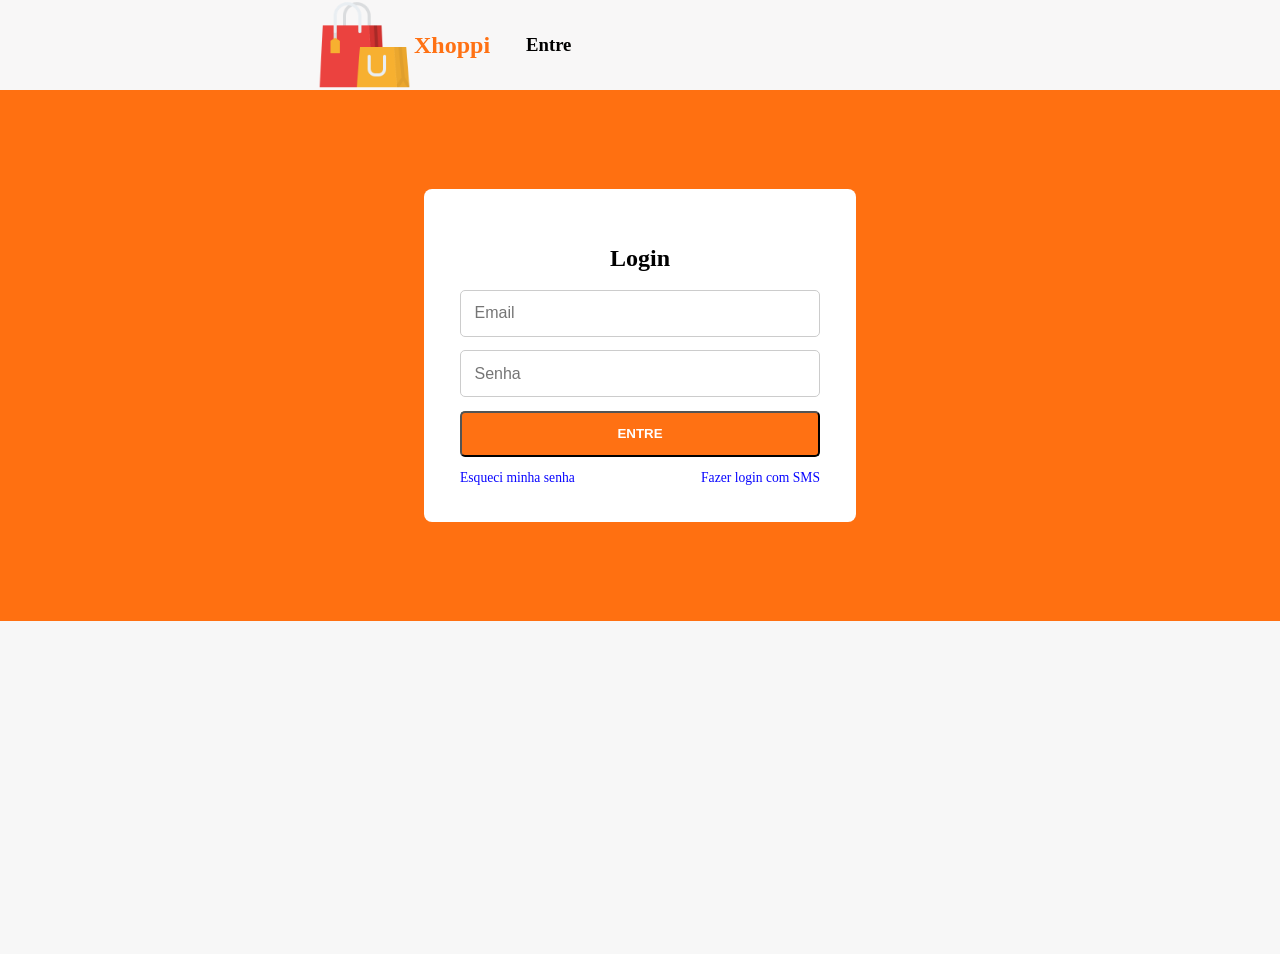
==== view/index.html @ 0ce57cff "Realizando a montagem da Página Index" ====
<!DOCTYPE html>
<html lang="pt-BR">
<head>
    <meta charset="UTF-8">
    <meta name="viewport" content="width=device-width, initial-scale=1.0">
    <title>Login</title>
    <link rel="stylesheet" href="/assets/style.css">
</head>
<body>

    <section class="barra-inicial">
        <img class="logo" src="../assets/img/logo-xhoppi.png">
        <section class="conteudo-inicial">
            <h2>Xhoppi</h2>
        </section>
        <h3>Entre</h3>
        <p>Precisa de Ajuda?</p>
    </section>

   <section class="fundo">
    <section class="forms">
        <h2>Login</h2>

        <input type="email" placeholder="Email"  required>
        <input type="password" placeholder="Senha" required>

        <button class="btn-entrar">ENTRE</button>

        <div class="links-linha">
            <a href="#">Esqueci minha senha</a>
            <a href="#">Fazer login com SMS</a>
        </div>
    </section>
</section>

    <section class="rodape">
        
        <section class="info">

        </section>
    </section>
    
</body>
</html>
---- assets/style.css ----
body{
    margin:0px;
}

img.logo{
    height: 11vh;
    width: auto;
}


.conteudo-inicial h2{
    flex-direction: row;
    color:rgba(255, 102, 0, 0.925)
}

.barra-inicial{
    align-items: center;
    padding-right: 35vh;
    padding-left: 35vh;
    display: flex;
    background-color: rgb(248, 247, 247);
    width: 100%;
    height: 10vh;
}

.barra-inicial h3{
    padding: 4vh;
}

.barra-inicial p{
    color:rgba(255, 102, 0, 0.925);
    padding-left:  80vh;
    align-items: end;
}

.fundo{
    display: flex;
    justify-content: center;
    align-items: center;
    height: 59vh;
    width: 100%;
    background-color: rgba(255, 102, 0, 0.932);
}

.forms{
    display: flex;
    flex-direction: column;
    width: 40vh;
    padding: 4vh;
    background-color: rgb(255, 255, 255);
    border-radius: 8px;
}

.forms h2{
    text-align: center;
    margin-bottom: 2vh;
}

.forms input{
    padding: 1.5vh;
    margin-bottom: 1.5vh;
    border: 1px solid #ccc;
    border-radius: 5px;
    font-size: 1rem;
}

.btn-entrar{
    padding: 1.5vh;
    background-color: rgba(255, 102, 0, 0.925);
    color: white;
    border-radius: 5px;
    font-weight: bold;
    cursor: pointer;
    margin-bottom: 1.5vh;
    border-color: solid rgb(0, 0, 0) 1px;
}

.links-linha{
    display: flex;
    justify-content: space-between;
    font-size: 0.85rem;
}

.links-linha a{
    color: rgba(4, 0, 255, 0.979);
    text-decoration: none;
}

.rodape{
    display: flex;
    width: 100%;
    height: 37vh;
    background-color: rgba(245, 245, 245, 0.767)
}
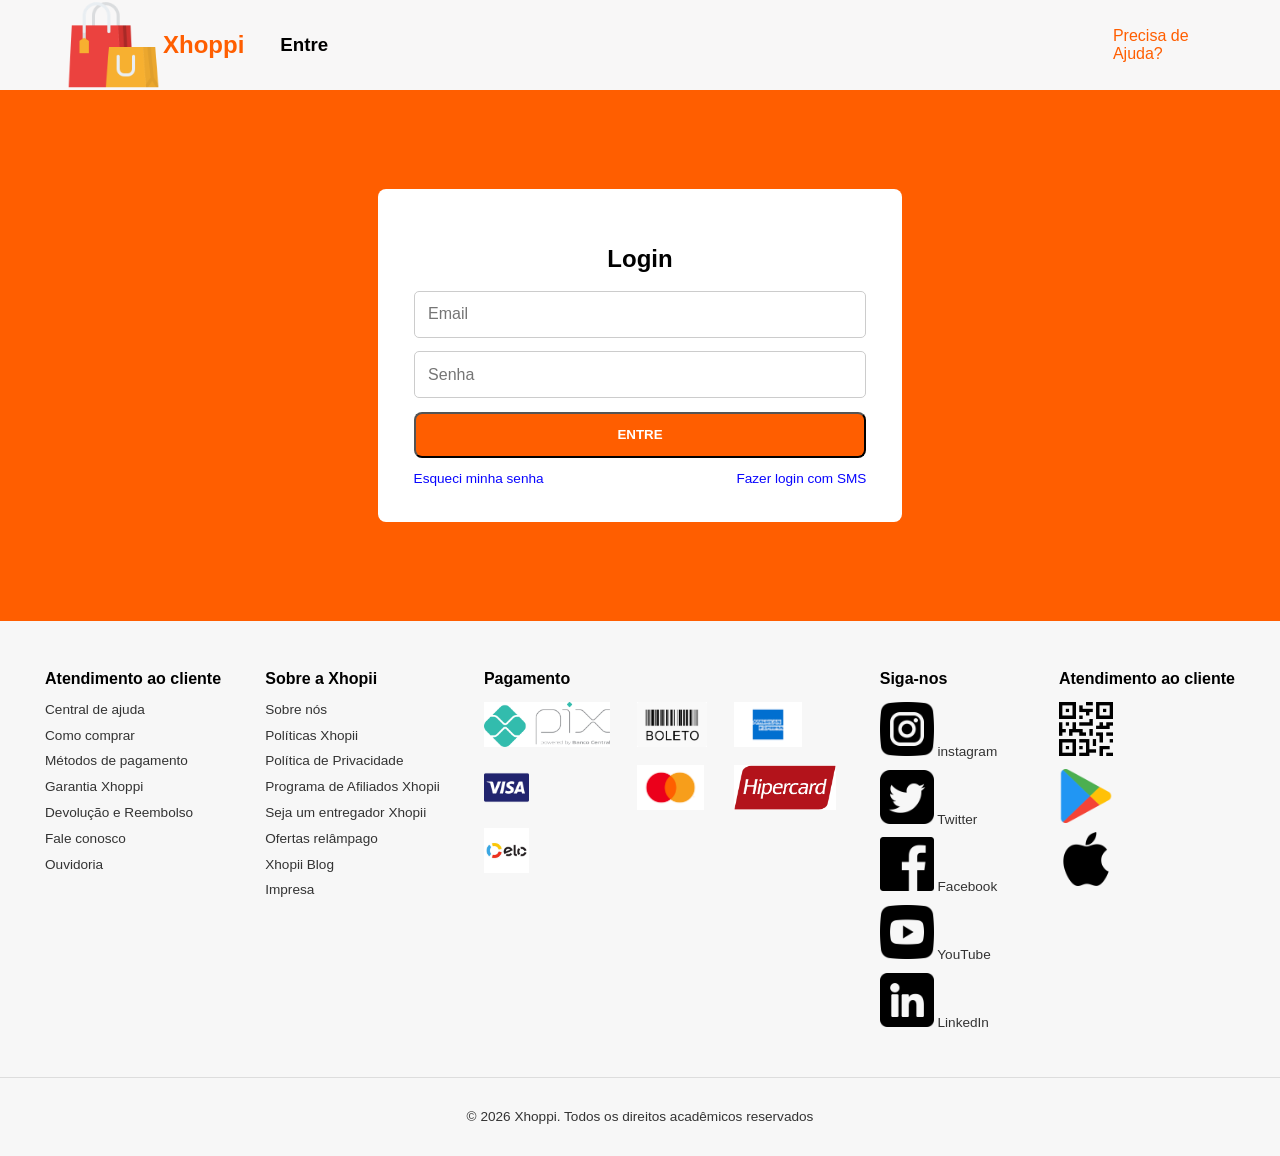
==== commit 1e15e3bb: "Ajustando a Parte final da Tela de Login (70% concluido)" ====
--- a/view/index.html
+++ b/view/index.html
@@ -34,11 +34,69 @@
 </section>
 
     <section class="rodape">
-        
-        <section class="info">
+    <div class="rodape-coluna">
+        <h1>Atendimento ao cliente</h1>
+        <ul>
+            <li>Central de ajuda</li>
+            <li>Como comprar</li>
+            <li>Métodos de pagamento</li>
+            <li>Garantia Xhoppi</li>
+            <li>Devolução e Reembolso</li>
+            <li>Fale conosco</li>
+            <li>Ouvidoria</li>
+        </ul>
+    </div>
 
-        </section>
-    </section>
-    
+    <div class="rodape-coluna">
+        <h1>Sobre a Xhopii</h1>
+        <ul>
+            <li>Sobre nós</li>
+            <li>Políticas Xhopii</li>
+            <li>Política de Privacidade</li>
+            <li>Programa de Afiliados Xhopii</li>
+            <li>Seja um entregador Xhopii</li>
+            <li>Ofertas relâmpago</li>
+            <li>Xhopii Blog</li>
+            <li>Impresa</li>
+        </ul>
+    </div>
+
+    <div class="rodape-coluna">
+        <h1>Pagamento</h1>
+        <div class="pagamento-icones">
+            <img src="../assets/img/pix.png" alt="Pix">
+            <img src="../assets/img/boleto.png" alt="Boleto">
+            <img src="../assets/img/amex.png" alt="Amex">
+            <img src="../assets/img/visa.png" alt="Visa">
+            <img src="../assets/img/master.png" alt="Mastercard">
+            <img src="../assets/img/hipercard.png" alt="Hipercard">
+            <img src="../assets/img/elo.png" alt="Elo">
+        </div>
+    </div>
+
+    <div class="rodape-coluna">
+        <h1>Siga-nos</h1>
+        <ul>
+          <li><img src="../assets/img/insta.png" alt="logo instagram"> instagram</li>  
+            <li> <img src="../assets/img/twitter.png" alt="logo twitter"> Twitter</li>
+            <li><img src="../assets/img/facebook.png" alt=""> Facebook</li>
+            <li><img src="../assets/img/youtube.png" alt=""> YouTube</li>
+            <li><img src="../assets/img/linkedin.png" alt="logo Linkedin"> LinkedIn</li>
+        </ul>
+    </div>
+
+    <div class="rodape-coluna">
+        <h1>Atendimento ao cliente</h1>
+        <img class="qrcode" src="../assets/img/qr.png" alt="QR Code">
+        <img class="loja-app" src="../assets/img/google-play.png" alt="Google Play">
+        <img class="loja-app" src="../assets/img/app-store.png" alt="App Store">
+    </div>
+</section>
+
+<section class="rodape-final">
+    <p>&copy; 2026 Xhoppi. Todos os direitos acadêmicos reservados</p>
+</section>
+
+
 </body>
 </html>
--- a/assets/style.css
+++ b/assets/style.css
@@ -1,5 +1,10 @@
+*{
+    box-sizing: border-box;
+}
+
 body{
-    margin:0px;
+    margin:0 0 0 0px;
+     font-family: 'Segoe UI', Tahoma, Geneva, Verdana, sans-serif;
 }
 
 img.logo{
@@ -10,13 +15,13 @@
 
 .conteudo-inicial h2{
     flex-direction: row;
-    color:rgba(255, 102, 0, 0.925)
+    color:rgba(255, 94, 0)
 }
 
 .barra-inicial{
     align-items: center;
-    padding-right: 35vh;
-    padding-left: 35vh;
+    padding-right: 5%;
+    padding-left: 5%;
     display: flex;
     background-color: rgb(248, 247, 247);
     width: 100%;
@@ -28,8 +33,8 @@
 }
 
 .barra-inicial p{
-    color:rgba(255, 102, 0, 0.925);
-    padding-left:  80vh;
+    color:rgba(255, 94, 0);
+    padding-left:  65%;
     align-items: end;
 }
 
@@ -39,13 +44,13 @@
     align-items: center;
     height: 59vh;
     width: 100%;
-    background-color: rgba(255, 102, 0, 0.932);
+    background-color: rgb(255, 94, 0);
 }
 
 .forms{
     display: flex;
     flex-direction: column;
-    width: 40vh;
+    width: 41%;
     padding: 4vh;
     background-color: rgb(255, 255, 255);
     border-radius: 8px;
@@ -66,9 +71,9 @@
 
 .btn-entrar{
     padding: 1.5vh;
-    background-color: rgba(255, 102, 0, 0.925);
+    background-color: rgba(255, 94, 0);
     color: white;
-    border-radius: 5px;
+    border-radius: 8px;
     font-weight: bold;
     cursor: pointer;
     margin-bottom: 1.5vh;
@@ -88,7 +93,65 @@
 
 .rodape{
     display: flex;
+    justify-content: space-between;
+    flex-wrap: wrap;
     width: 100%;
-    height: 37vh;
-    background-color: rgba(245, 245, 245, 0.767)
+    padding: 4vh 5vh;
+    background-color: rgba(245, 245, 245, 0.767);
+    box-sizing: border-box;
+}
+.rodape-coluna{
+    display: flex;
+    flex-direction: column;
+    min-width: 15vh;
+}
+.rodape-coluna h1{
+    font-size: 1rem;
+    font-weight: bold;
+    margin-bottom: 1.5vh;
+}
+.rodape-coluna ul{
+    list-style: none;
+    padding: 0;
+    margin: 0;
+}
+.rodape-coluna ul li{
+    margin-bottom: 1.2vh;
+    font-size: 0.85rem;
+    color: #333;
+    cursor: pointer;
+}
+
+.rodape-coluna img{
+    width: 6vh;
+    height: auto;
+}
+.pagamento-icones{
+    display: grid;
+    grid-template-columns: repeat(3, auto);
+    gap: 2vh 3vh;
+    align-items: center;
+}
+.pagamento-icones img{
+    height: 5vh;
+    width: auto;
+}
+.qrcode{
+    width: 9vh;
+    height: 9vh;
+    margin-bottom: 1.5vh;
+}
+.loja-app{
+    height: 3.5vh;
+    width: auto;
+    margin-bottom: 1vh;
+}
+.rodape-final{
+    width: 100%;
+    padding: 2vh 0;
+    text-align: center;
+    background-color: rgba(245, 245, 245, 0.767);
+    border-top: 1px solid #ddd;
+    font-size: 0.85rem;
+    color: #333;
 }
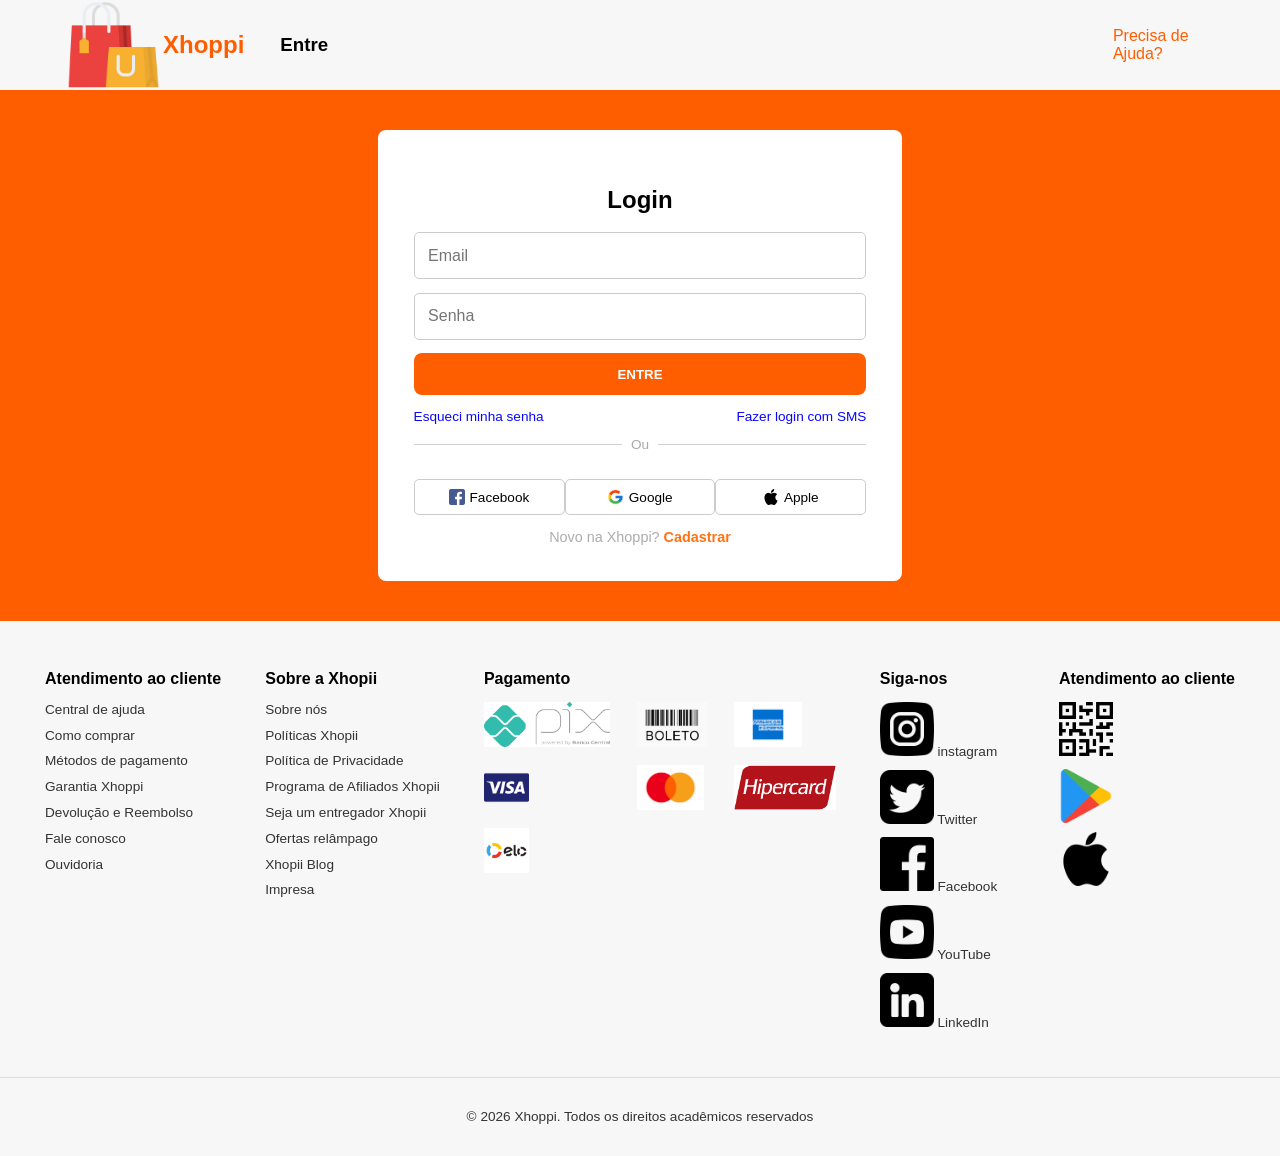
==== commit 616cd988: "Finalizando a parte de login adicionando o 'ou' e os icones do google,facebook e apple" ====
--- a/view/index.html
+++ b/view/index.html
@@ -30,7 +30,28 @@
             <a href="#">Esqueci minha senha</a>
             <a href="#">Fazer login com SMS</a>
         </div>
+
+        <div class="divisor">
+            <p>Ou</p>
+        </div>
+
+        <div class="login-social">
+            <button class="social">
+                <img src="../assets/img/facebook-azul.png" alt="Facebook login"> Facebook
+            </button>
+
+            <button class="social">
+                <img src="../assets/img/google.png" alt="Facebook login"> Google
+            </button>
+
+            <button class="social">
+                <img src="../assets/img/apple.png" alt="Facebook login"> Apple
+            </button>
+        </div>
+
+        <p class="cadastro-texto">Novo na Xhoppi? <a href="cadastro-cliente.html">Cadastrar</a></p>
     </section>
+    
 </section>
 
     <section class="rodape">
--- a/assets/style.css
+++ b/assets/style.css
@@ -77,9 +77,8 @@
     font-weight: bold;
     cursor: pointer;
     margin-bottom: 1.5vh;
-    border-color: solid rgb(0, 0, 0) 1px;
-}
-
+    border: none;
+}
 .links-linha{
     display: flex;
     justify-content: space-between;
@@ -154,4 +153,60 @@
     border-top: 1px solid #ddd;
     font-size: 0.85rem;
     color: #333;
+}
+
+.divisor{
+    display: flex;
+    align-items: center;
+    text-align: center;
+    color: rgba(156, 154, 154, 0.856);
+    margin-bottom: 1.5vh;
+}
+
+.divisor::before, .divisor::after{
+    content: "";
+    flex: 1;
+    border-bottom: 1px solid rgb(211, 207, 207);
+}
+
+.divisor p{
+    padding: 0 1vh;
+    font-size: 0.85em;
+}
+
+.login-social{
+    display: flex;
+    grid-area: 1vh;
+    margin-bottom: 1.5vh;
+}
+.social{
+    flex: 1;
+    display: flex;
+    align-items: center;
+    justify-content: center;
+    gap: 0.5vh;
+    padding: 1vh;
+    border: 1px solid #ccc;
+    border-radius: 5px;
+    background: white;
+    cursor: pointer;
+    font-size: 0.85rem;
+}
+
+.social img{
+    height: 1.8vh;
+    width: auto;
+}
+
+.cadastro-texto{
+    text-align: center;
+    color: rgba(148, 147, 147, 0.767) ;
+    font-size: 0.9rem;
+    margin: 0;
+}
+
+.cadastro-texto a{
+    color: rgba(255, 102, 0, 0.925);
+    text-decoration: none;
+    font-weight: bold;
 }
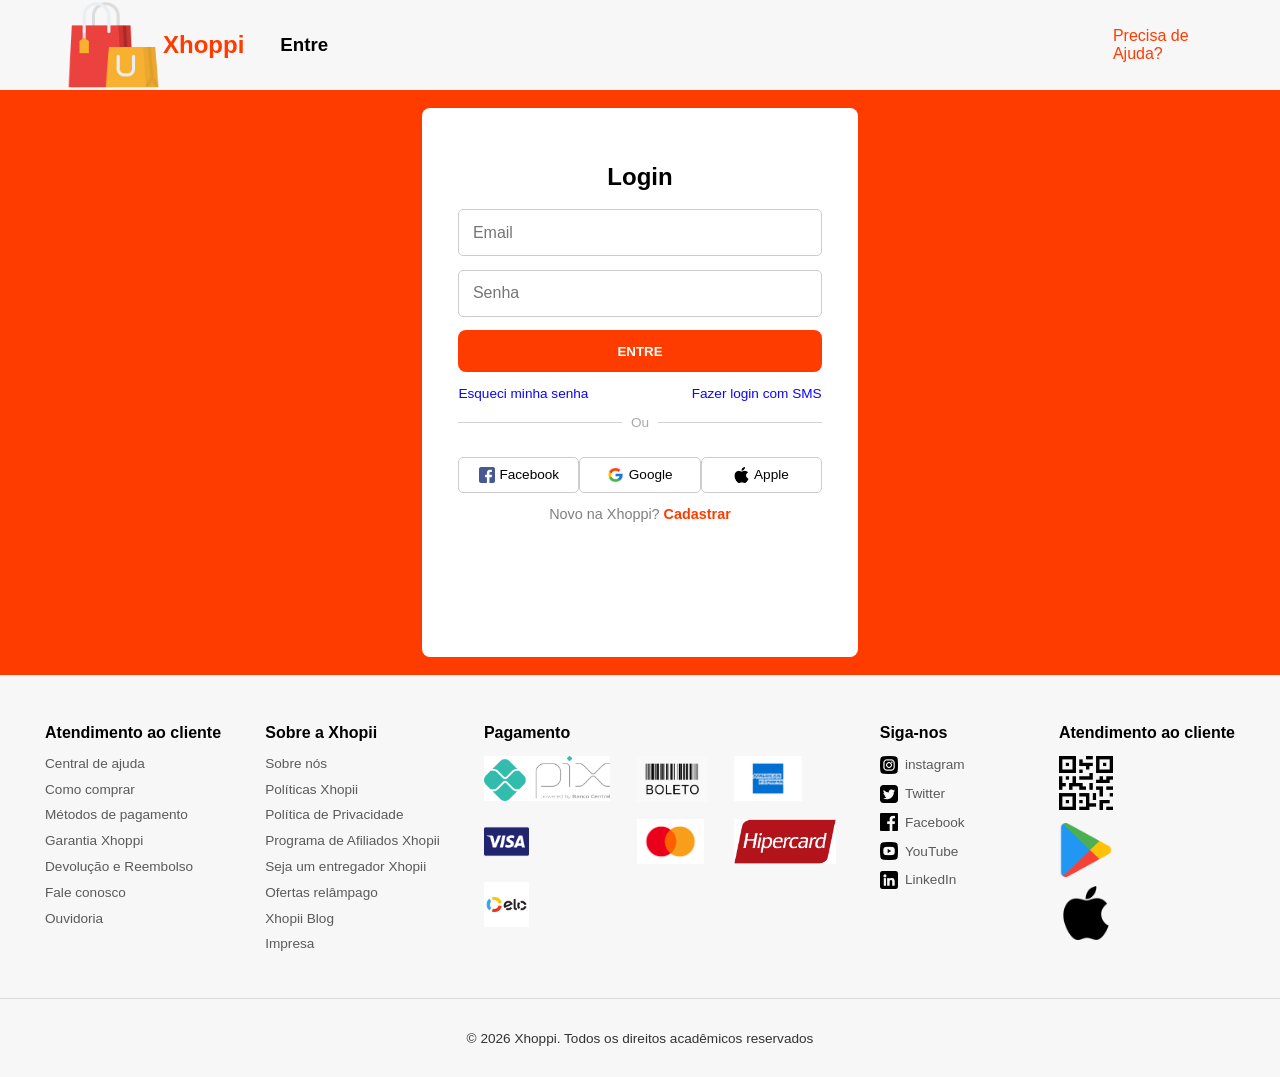
==== commit 25a2b409: "Ajustando cores do INDEX, e criando o redefinir senha" ====
--- a/view/index.html
+++ b/view/index.html
@@ -27,7 +27,7 @@
         <button class="btn-entrar">ENTRE</button>
 
         <div class="links-linha">
-            <a href="#">Esqueci minha senha</a>
+            <a href="redefinir-senha.html">Esqueci minha senha</a>
             <a href="#">Fazer login com SMS</a>
         </div>
 
--- a/assets/style.css
+++ b/assets/style.css
@@ -15,7 +15,7 @@
 
 .conteudo-inicial h2{
     flex-direction: row;
-    color:rgba(255, 94, 0)
+    color:rgba(255, 60, 0)
 }
 
 .barra-inicial{
@@ -33,7 +33,7 @@
 }
 
 .barra-inicial p{
-    color:rgba(255, 94, 0);
+    color:rgba(255, 60, 0);
     padding-left:  65%;
     align-items: end;
 }
@@ -42,15 +42,16 @@
     display: flex;
     justify-content: center;
     align-items: center;
-    height: 59vh;
-    width: 100%;
-    background-color: rgb(255, 94, 0);
+    height: 65vh;
+    width: 100%;
+    background-color: rgb(255, 60, 0);
 }
 
 .forms{
     display: flex;
     flex-direction: column;
-    width: 41%;
+    width: 34%;
+    height: 94%;
     padding: 4vh;
     background-color: rgb(255, 255, 255);
     border-radius: 8px;
@@ -71,7 +72,7 @@
 
 .btn-entrar{
     padding: 1.5vh;
-    background-color: rgba(255, 94, 0);
+    background-color: rgba(255, 60, 0);
     color: white;
     border-radius: 8px;
     font-weight: bold;
@@ -115,10 +116,18 @@
     margin: 0;
 }
 .rodape-coluna ul li{
-    margin-bottom: 1.2vh;
-    font-size: 0.85rem;
-    color: #333;
+   margin-bottom: 1.2vh;
+    font-size: 0.85rem;
+    color: rgb(92, 89, 89);
     cursor: pointer;
+    display: flex;
+    align-items: center;
+    gap: 0.8vh;
+}
+
+.rodape-coluna ul li img{
+    height: 2vh;
+    width: auto;
 }
 
 .rodape-coluna img{
@@ -200,13 +209,13 @@
 
 .cadastro-texto{
     text-align: center;
-    color: rgba(148, 147, 147, 0.767) ;
+    color: rgba(119, 117, 117, 0.932) ;
     font-size: 0.9rem;
     margin: 0;
 }
 
 .cadastro-texto a{
-    color: rgba(255, 102, 0, 0.925);
+    color: rgba(255, 60, 0);
     text-decoration: none;
     font-weight: bold;
 }
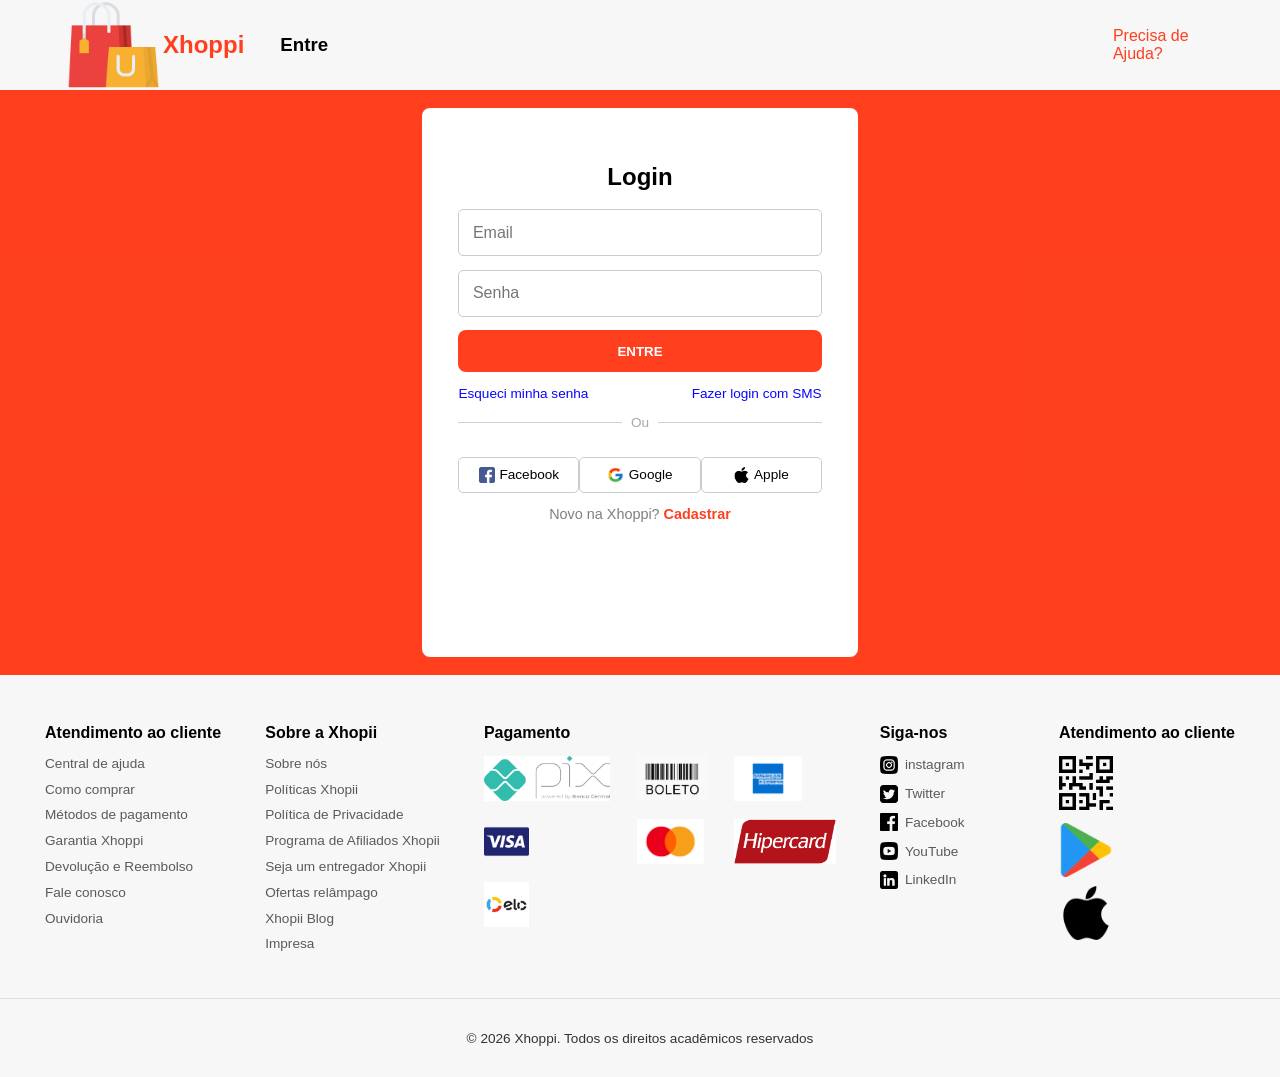
==== commit f6f89cde: "Pagina Home" ====
--- a/view/index.html
+++ b/view/index.html
@@ -24,7 +24,7 @@
         <input type="email" placeholder="Email"  required>
         <input type="password" placeholder="Senha" required>
 
-        <button class="btn-entrar">ENTRE</button>
+        <button class="btn-entrar"><a href="home.html">ENTRE</a></button> 
 
         <div class="links-linha">
             <a href="redefinir-senha.html">Esqueci minha senha</a>
--- a/assets/style.css
+++ b/assets/style.css
@@ -1,12 +1,12 @@
 *{
     box-sizing: border-box;
+
 }
 
 body{
     margin:0 0 0 0px;
      font-family: 'Segoe UI', Tahoma, Geneva, Verdana, sans-serif;
 }
-
 img.logo{
     height: 11vh;
     width: auto;
@@ -15,7 +15,7 @@
 
 .conteudo-inicial h2{
     flex-direction: row;
-    color:rgba(255, 60, 0)
+    color:rgba(255, 38, 0, 0.884)
 }
 
 .barra-inicial{
@@ -33,7 +33,7 @@
 }
 
 .barra-inicial p{
-    color:rgba(255, 60, 0);
+    color:rgba(255, 38, 0, 0.884);
     padding-left:  65%;
     align-items: end;
 }
@@ -44,7 +44,7 @@
     align-items: center;
     height: 65vh;
     width: 100%;
-    background-color: rgb(255, 60, 0);
+    background-color: rgba(255, 38, 0, 0.884);
 }
 
 .forms{
@@ -70,9 +70,9 @@
     font-size: 1rem;
 }
 
-.btn-entrar{
+.btn-entrar {
     padding: 1.5vh;
-    background-color: rgba(255, 60, 0);
+    background-color: rgba(255, 38, 0, 0.884);
     color: white;
     border-radius: 8px;
     font-weight: bold;
@@ -80,6 +80,16 @@
     margin-bottom: 1.5vh;
     border: none;
 }
+
+.btn-entrar a{
+     color: inherit;
+    text-decoration: none;
+    display: block;
+    width: 100%;
+    height: 100%;
+}
+
+
 .links-linha{
     display: flex;
     justify-content: space-between;
@@ -215,7 +225,7 @@
 }
 
 .cadastro-texto a{
-    color: rgba(255, 60, 0);
+    color: rgba(255, 38, 0, 0.884);
     text-decoration: none;
     font-weight: bold;
 }
